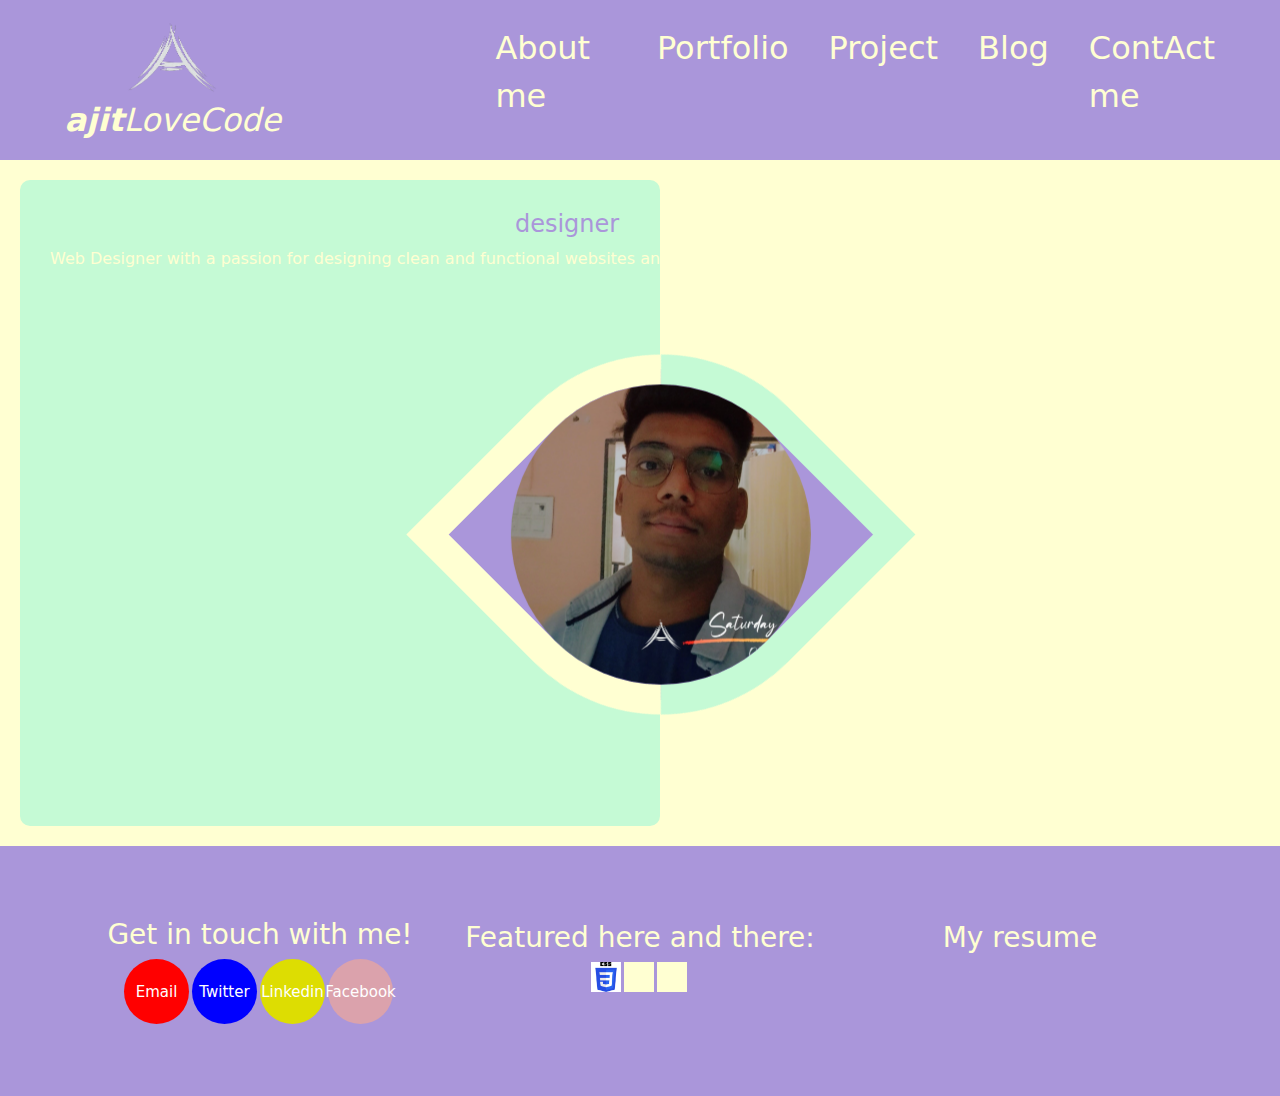
==== index.html @ 59e97722 "push code" ====
<!DOCTYPE html>
<html lang="en">

<head>
    <meta charset="UTF-8">
    <meta name="viewport" content="width=device-width, initial-scale=1.0">
    <title>Document</title>

    <link href="/assets/bootstrap-5.0.2/dist/css/bootstrap.min.css" rel="stylesheet"
        integrity="sha384-EVSTQN3/azprG1Anm3QDgpJLIm9Nao0Yz1ztcQTwFspd3yD65VohhpuuCOmLASjC" crossorigin="anonymous">
    <link rel="stylesheet" href="https://cdnjs.cloudflare.com/ajax/libs/font-awesome/6.5.1/css/all.min.css"
        integrity="sha512-DTOQO9RWCH3ppGqcWaEA1BIZOC6xxalwEsw9c2QQeAIftl+Vegovlnee1c9QX4TctnWMn13TZye+giMm8e2LwA=="
        crossorigin="anonymous" referrerpolicy="no-referrer" />

    <title>Your Page Title</title>
</head>

<link rel="stylesheet" href="\assets\sty\indexImageOverimage.css">
<link rel="stylesheet" href="assets/sty/index.css">

</head>

<body>
    <!-- new navbar -->
    <input hidden type="checkbox" name="menu" id="menu">
    <nav class="navprop">
        <div class="novContent">
            <i class="navLogo" href="#">

                <img src="/assets/img/a.png" alt="Logo" height="80">
                <b>ajit</b>LoveCode
            </i>
            <label for="menu" class="menu-button">
                <i style="font-size: 45PX;" class="fa fa-bars"></i>
            </label>



            <div class="list">
                <ul>
                    <li>
                        <a href="#">About me</a>
                    </li>
                    <li>
                        <a href="#">Portfolio</a>
                    </li>
                    <li>
                        <a href="#">Project</a>
                    </li>
                    <li>
                        <a href="#">Blog</a>
                    </li>
                    <li>
                        <a href="#">ContAct me</a>
                    </li>

                </ul>
            </div>

        </div>



    </nav>
    <!-- end new navbar -->
    <!-- hader Strat -->
    <!-- <nav class="navbar navbar-expand-md navbar-dark navprop">
        <div class="container w-100p">
            <a class="navbar-brand nav-logo" href="#">
                <i>
                    <img src="/assets/img/a.png" alt="Logo" height="80">
                </i>
                <i><b>ajit</b>LoveCode</i>
            </a>

            <button class="navbar-toggler" type="button" data-bs-toggle="collapse"
                data-bs-target="#navbarSupportedContent" aria-controls="navbarSupportedContent" aria-expanded="false"
                aria-label="Toggle navigation">
                <span class="navbar-toggler-icon"></span>
            </button>

            <div style="display: block;z-index: 1;" class="collapse navbar-collapse" id="navbarSupportedContent">
                <ul class="navbar-nav me-auto mt-2 mt-lg-0">
                    <li class="nav-item">
                        <a class="nav-link active" href="#" aria-current="page">About me <span
                                class="visually-hidden">(current)</span></a>
                    </li>
                    <li class="nav-item">
                        <a class="nav-link" href="#">Portfolio</a>
                    </li>
                    <li class="nav-item">
                        <a class="nav-link" href="#">Project</a>
                    </li>
                    <li class="nav-item">
                        <a class="nav-link" href="#">Blog</a>
                    </li>
                    <li class="nav-item">
                        <a class="nav-link" href="#">ContAct me</a>
                    </li>

                </ul>
            </div>
        </div>
    </nav> -->
    <!-- hader End -->



    <!-- img slide strat -->

    <div class="midCon">
        <div class="con-lef">
            <div class="left-text">
                <h4 >designer</h4>
                <p>
                    Web Designer with a passion for designing clean and functional websites and user interfaces. Check
                    out my web design portfolio
                </p> 
            </div>
            <div class="avtar">

                <div class="ajit">
                    <img class="logo" src="assets/img1/a.png" alt="" srcset="">
                    <img class="front-image" src="assets/img1/Ajit2.png" alt="" srcset="">
                    <img class="bg-image" src="assets/img1/Ajit1.jpg" alt="">
                </div>
            </div>

        </div>
    </div>

    <!-- img slide End -->
    <!-- footer strat -->
    <div class="text-white footer">
        <div class="d-flex justify-content-center align-items-center footer-childe">
            <div class="container">
                <div class="row my-auto">
                    <div class="col-md-4 col-sm-12footer-col">
                        <h3 class="justify-content-center  d-flex">Get in touch with me!</h3>
                        <div class="justify-content-center  d-flex">

                            <a href="mailto:palajit29@gmail.com?subject=Subject%20of%20the%20email&body=Body%20of%20the%20email"
                                class="d-flex justify-content-center align-items-center roundB text-white"
                                style="background-color: red;display: contents;">
                                Email

                            </a>
                            <a class="d-flex justify-content-center align-items-center roundB text-white"
                                style="background-color: blue;">
                                Twitter
                            </a>
                            <a class="d-flex justify-content-center align-items-center roundB text-white"
                                style="background-color: rgb(221, 221, 2);">
                                Linkedin
                            </a>
                            <a class="d-flex justify-content-center align-items-center roundB text-white"
                                style="background-color: rgb(219, 162, 172);">
                                Facebook
                            </a>
                        </div>
                    </div>
                    <div class="col-md-4 col-sm-12 footer-col">
                        <h3 class="justify-content-center  d-flex">Featured here and there:</h3>
                        <div class="justify-content-center  d-flex">
                            <div
                                style="background-color: #FFFFD2;height: 30px;width: 30px;margin-right: 3px;display: flex;">
                                <img style="aspect-ratio: 1/1;object-fit: cover;" src="\assets\img\CSS-Logo.jpg" alt="">
                            </div>
                            <div style="background-color: #FFFFD2;height: 30px;width: 30px;margin-right: 3px;"></div>
                            <div style="background-color: #FFFFD2;height: 30px;width: 30px;margin-right: 3px;"></div>
                        </div>
                    </div>
                    <a class="col-md-4 col-sm-12 footer-col">
                        <div class="justify-content-center  d-flex ">
                            <i style="font-size: 50PX;" class="fa fa-star"></i>
                        </div>

                        <h3 class="justify-content-center  d-flex">My resume</h3>
                    </a>
                </div>

            </div>
        </div>
    </div>
    <!-- Footer end -->

    <!-- Optional JavaScript; choose one of the two! -->

    <!-- Option 1: Bootstrap Bundle with Popper -->
    <script src="\assets\scr\main.js"></script>
    <script src="https://cdn.jsdelivr.net/npm/bootstrap@5.0.2/dist/js/bootstrap.bundle.min.js"
        integrity="sha384-MrcW6ZMFYlzcLA8Nl+NtUVF0sA7MsXsP1UyJoMp4YLEuNSfAP+JcXn/tWtIaxVXM"
        crossorigin="anonymous"></script>

</body>

</html>
---- assets/sty/index.css ----
.navprop {
    height: 160px;
    background-color: #AA96DA;
    position: relative;

    flex-direction: column;
    min-width: 100%;
    z-index: 999;
}

.navLogo {
    position: relative;
    font-size: xx-large;
    margin-right: 10%;
    /* background-color: #AA96DA; */

}

.navLogo img {
    filter: brightness() invert();
}

.novContent {

    align-items: center;
    justify-content: center;
    padding: 25px;
    position: relative;
    display: flex;
    width: 100%;
    height: 100%;


}

.novContent ul {
    display: flex;
}

.novContent li {

    font-size: xx-large;
    margin: 0 20px;
}

.menu-button {

    position: relative;

    display: none;
    right: 0;
    top: 0;
}

/* .navLogo::before {
    content: "aaaaa";
    position: relative;
    width: ;
    font-size: xx-large;
    margin-right: 10%;
} */
.midCon {
    
    /* min-height: calc(100vh - 150px); */
    min-height: 686px;
    /* min-height: calc(100vh - 150px); */
    width: 100%;
    background-color: #FFFFD2;
    display: flex;
    overflow: hidden;
}

.con-lef {
    background-color: #C5FAD5;
    margin: 20px;
    width: 50%;
    border-radius: 10px;
    min-width: 350px;
    
    display: flex;
    flex-direction: column
}
.left-text {
    position: absolute;
    display: flex;
    justify-content: center;
    color: #AA96DA;
    flex-direction: column;
    text-align: center;
    
   margin: 30px ;
}
/* @media (max-width: 1000px){

} */

.list ul li{
    text-align: left;
    transition: text-align 500ms;
}
.list ul li:hover {
    text-align: center;
    text-decoration: underline #AA96DA;

    background-color: #C5FAD5;
    border-radius: 15px;
    a {
        color: #AA96DA;
    }
}
@media (max-width: 1000px) {
    .left-text {
        
       margin: 20px 30% 0 30%;
    }
    .avtar {
        position: relative;
        transform-style: preserve-3d;
        /* float: right; */
        border: 30px solid;
        border-color: #C5FAD5 #C5FAD5 #FFFFD2 #FFFFD2;
        transform: rotate(45deg);
        margin: auto 0;
        border-radius: 0 50%;
        margin-left: auto;
        margin-right: -180px;
        background-color: #AA96DA;
    }

    .navLogo {
        /* position: relative; */
        position: relative;
        display: inline;
        flex-direction: row;
        justify-content: left;
        padding-right: 39.38px;

    }

    .navLogo::after {
        margin-right: 39.38px;
    }

    .novContent {
        width: 100%;
        flex-direction: column;
    }

    .navprop {
        padding: 25px;
        position: relative;
        display: flex;
        height: 100%;
        display: grid;
    }

    .navprop li a {
        min-width: max-content;
    }

    
    .list {
        background-color: #AA96DA;
        width: 300px;
        margin-left: calc(100% - 150px);
    }

    .menu-button {
        position: absolute;
        display: block;
        /* left: 50%;*/
        top: 50%;

        padding: 10px;
        border-radius: 15%;
        transform: translate(-50%, -50%);


    }


    .menu-button:hover {
        background-color: #C5FAD5;
    }

    .menu-button:hover i {
        color: #AA96DA;
    }

    /* .list ul {
        position: absolute;
    } */

    .list ul li {
        opacity: 0;
        transition: opacity .5s;
        text-decoration: underline #C5FAD5;
    }

    .list ul {
        position: absolute;
        flex-direction: column;
        height: 0;
        min-height: 0;
        transition: min-height 500ms;
        background-color: #AA96DA;
        border-radius: 0 0 15px 15px;
    }

    #menu:checked~nav .list ul {
        position: absolute;
        background-color: #AA96DA;
        min-height: 250px;
        /* Adjust the max-height to a sufficiently large value */
        margin-top: 0;
    }

    #menu:checked~nav .list ul li {
        opacity: 1;
    }
}



/* brack */
* {
    margin: 0;
    padding: 0;
    text-decoration: none;
    list-style: none;
    box-sizing: border-box;


}

.nev-itam {
    display: flex;
    list-style-type: none;
}

.mid-contant {
    display: flex;
    min-height: calc(100vh - 150px);
    width: 100%;
    background-color: #FFFFD2;

}

body {
    font-family: system-ui, -apple-system, BlinkMacSystemFont, 'Segoe UI', Roboto, Oxygen, Ubuntu, Cantarell, 'Open Sans', 'Helvetica Neue', sans-serif;

    margin: 0;
    padding: 0;
    height: 100%;
    width: 100%;
}

.footer .content {
    display: flex;
    align-items: center;
    justify-content: center;
    margin: 0 auto;
}

@media (min-width: 995px) {
    .navbar-expand-md {
        flex-wrap: nowrap;
        justify-content: flex-start;
    }
}

.menu ul {
    position: relative;
    display: inline-flex;
    list-style-type: none;

    /* transition: all 500ms; */

}

.menu li a {
    color: #FFFFD2;
}

.menu li a:hover {
    background-color: blanchedalmond;
}


.roundB {
    display: flex;
    justify-content: center;
    align-items: center;
    text-decoration: none;
    width: 65px;
    height: 65px;
    border-radius: 100%;
    margin-right: 3px;
    font-size: 15px;
    border-radius: 50%;
    aspect-ratio: 1/1
}

.nav-logo {
    font-size: xx-large;
    margin-right: 10%;
    background-color: #AA96DA;

}

.nav-logo img {
    filter: brightness() invert();
}

.footer {
    width: 100%;
    background-color: #AA96DA;
    color: #FFFFD2;

}

.footer-childe {
    min-height: 250px;
}

.footer h3,
a,
p,
i {
    color: #FFFFD2;
    text-decoration: none;
    text-align: center;
}

.footer-col {
    margin: 3px 0;
}
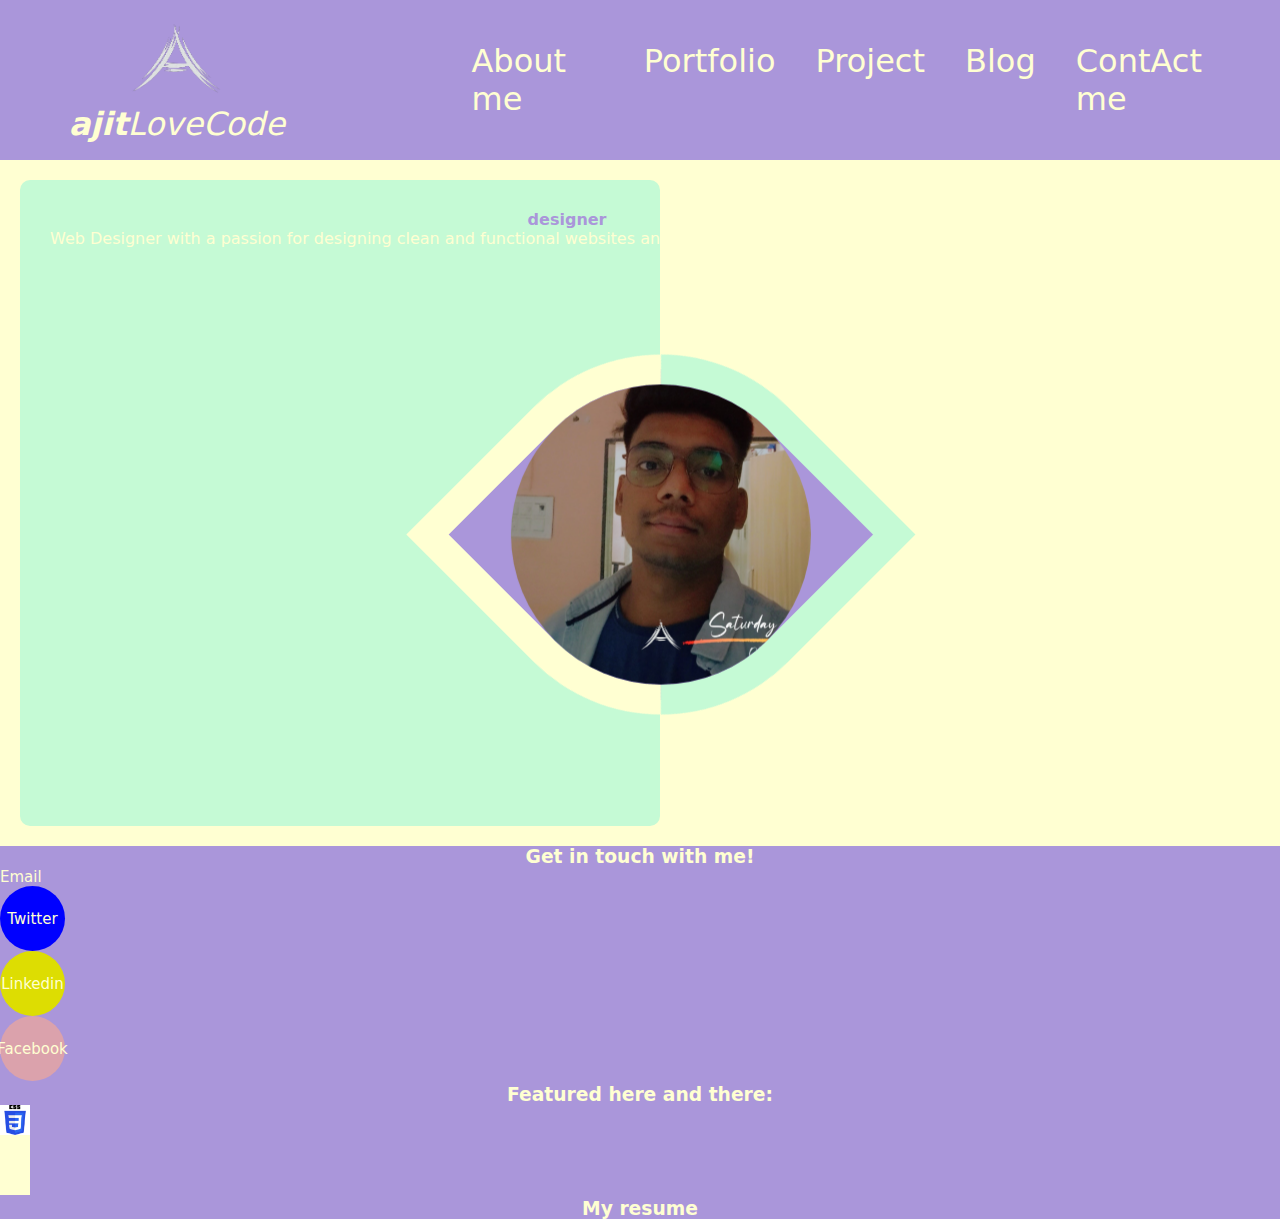
==== commit 5086a548: "LINK OF BOOT STRAP" ====
--- a/index.html
+++ b/index.html
@@ -6,8 +6,10 @@
     <meta name="viewport" content="width=device-width, initial-scale=1.0">
     <title>Document</title>
 
-    <link href="/assets/bootstrap-5.0.2/dist/css/bootstrap.min.css" rel="stylesheet"
-        integrity="sha384-EVSTQN3/azprG1Anm3QDgpJLIm9Nao0Yz1ztcQTwFspd3yD65VohhpuuCOmLASjC" crossorigin="anonymous">
+    <!-- <link href="/assets/bootstrap-5.0.2/dist/css/bootstrap.min.css" rel="stylesheet"
+        integrity="sha384-EVSTQN3/azprG1Anm3QDgpJLIm9Nao0Yz1ztcQTwFspd3yD65VohhpuuCOmLASjC" crossorigin="anonymous"> -->
+    <link href="https://cdn.jsdelivr.net/npm/bootstrap@5.0.2/dist/css/bootstrap.min.css" rel="stylesheet" integrity="sha384-EVSTQN3/azprG1Anm3QDgpJLIm9Nao0Yz1ztcQTwFspd3yD65VohhpuuCOmLASjC" crossorigin="anonymous">
+
     <link rel="stylesheet" href="https://cdnjs.cloudflare.com/ajax/libs/font-awesome/6.5.1/css/all.min.css"
         integrity="sha512-DTOQO9RWCH3ppGqcWaEA1BIZOC6xxalwEsw9c2QQeAIftl+Vegovlnee1c9QX4TctnWMn13TZye+giMm8e2LwA=="
         crossorigin="anonymous" referrerpolicy="no-referrer" />
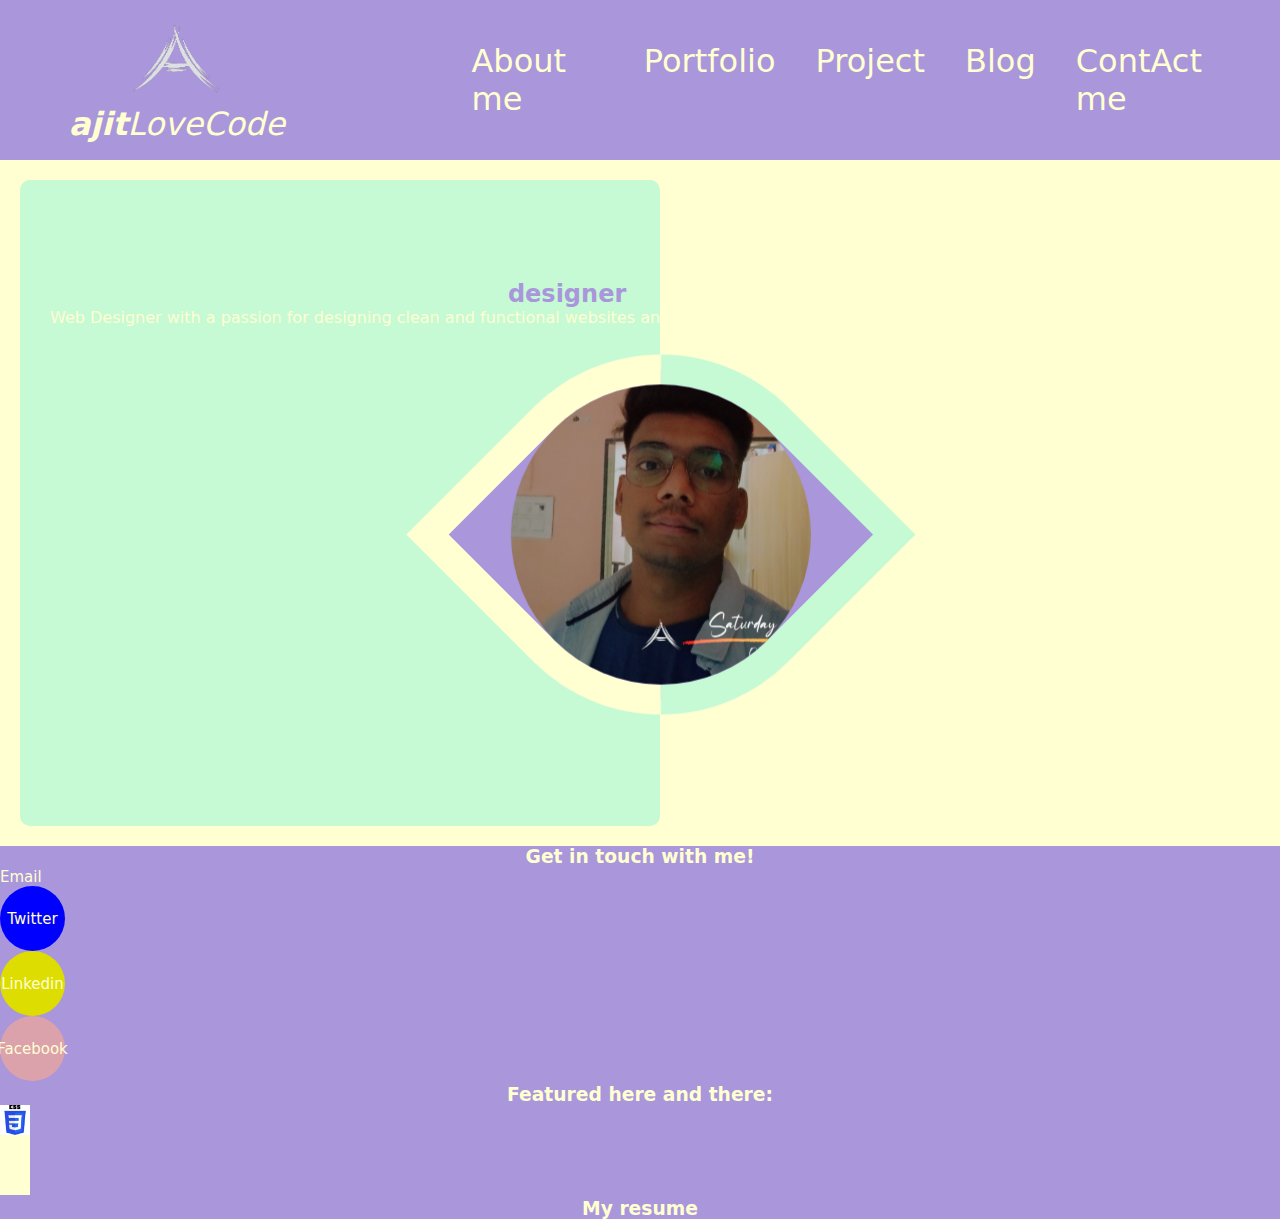
==== commit a3882173: "Update index.html" ====
--- a/index.html
+++ b/index.html
@@ -6,18 +6,18 @@
     <meta name="viewport" content="width=device-width, initial-scale=1.0">
     <title>Document</title>
 
-    <!-- <link href="/assets/bootstrap-5.0.2/dist/css/bootstrap.min.css" rel="stylesheet"
+    <!-- <link href="assets/bootstrap-5.0.2/dist/css/bootstrap.min.css" rel="stylesheet"
         integrity="sha384-EVSTQN3/azprG1Anm3QDgpJLIm9Nao0Yz1ztcQTwFspd3yD65VohhpuuCOmLASjC" crossorigin="anonymous"> -->
     <link href="https://cdn.jsdelivr.net/npm/bootstrap@5.0.2/dist/css/bootstrap.min.css" rel="stylesheet" integrity="sha384-EVSTQN3/azprG1Anm3QDgpJLIm9Nao0Yz1ztcQTwFspd3yD65VohhpuuCOmLASjC" crossorigin="anonymous">
 
     <link rel="stylesheet" href="https://cdnjs.cloudflare.com/ajax/libs/font-awesome/6.5.1/css/all.min.css"
         integrity="sha512-DTOQO9RWCH3ppGqcWaEA1BIZOC6xxalwEsw9c2QQeAIftl+Vegovlnee1c9QX4TctnWMn13TZye+giMm8e2LwA=="
         crossorigin="anonymous" referrerpolicy="no-referrer" />
-
+    <link rel="stylesheet" href="assets/sty/main.css">
     <title>Your Page Title</title>
 </head>
 
-<link rel="stylesheet" href="\assets\sty\indexImageOverimage.css">
+<link rel="stylesheet" href="assets/sty/indexImageOverimage.css">
 <link rel="stylesheet" href="assets/sty/index.css">
 
 </head>
@@ -29,7 +29,7 @@
         <div class="novContent">
             <i class="navLogo" href="#">
 
-                <img src="/assets/img/a.png" alt="Logo" height="80">
+                <img src="assets/img/a.png" alt="Logo" height="80">
                 <b>ajit</b>LoveCode
             </i>
             <label for="menu" class="menu-button">
@@ -65,46 +65,6 @@
 
     </nav>
     <!-- end new navbar -->
-    <!-- hader Strat -->
-    <!-- <nav class="navbar navbar-expand-md navbar-dark navprop">
-        <div class="container w-100p">
-            <a class="navbar-brand nav-logo" href="#">
-                <i>
-                    <img src="/assets/img/a.png" alt="Logo" height="80">
-                </i>
-                <i><b>ajit</b>LoveCode</i>
-            </a>
-
-            <button class="navbar-toggler" type="button" data-bs-toggle="collapse"
-                data-bs-target="#navbarSupportedContent" aria-controls="navbarSupportedContent" aria-expanded="false"
-                aria-label="Toggle navigation">
-                <span class="navbar-toggler-icon"></span>
-            </button>
-
-            <div style="display: block;z-index: 1;" class="collapse navbar-collapse" id="navbarSupportedContent">
-                <ul class="navbar-nav me-auto mt-2 mt-lg-0">
-                    <li class="nav-item">
-                        <a class="nav-link active" href="#" aria-current="page">About me <span
-                                class="visually-hidden">(current)</span></a>
-                    </li>
-                    <li class="nav-item">
-                        <a class="nav-link" href="#">Portfolio</a>
-                    </li>
-                    <li class="nav-item">
-                        <a class="nav-link" href="#">Project</a>
-                    </li>
-                    <li class="nav-item">
-                        <a class="nav-link" href="#">Blog</a>
-                    </li>
-                    <li class="nav-item">
-                        <a class="nav-link" href="#">ContAct me</a>
-                    </li>
-
-                </ul>
-            </div>
-        </div>
-    </nav> -->
-    <!-- hader End -->
 
 
 
@@ -112,13 +72,15 @@
 
     <div class="midCon">
         <div class="con-lef">
-            <div class="left-text">
-                <h4 >designer</h4>
-                <p>
+            
+            <div style="margin-top: 100px;"  class="left-text position-r">
+                <h2 class="uderline mb-10">designer</h2>
+                <p class="text-purple">
                     Web Designer with a passion for designing clean and functional websites and user interfaces. Check
                     out my web design portfolio
                 </p> 
             </div>
+            
             <div class="avtar">
 
                 <div class="ajit">
@@ -166,7 +128,7 @@
                         <div class="justify-content-center  d-flex">
                             <div
                                 style="background-color: #FFFFD2;height: 30px;width: 30px;margin-right: 3px;display: flex;">
-                                <img style="aspect-ratio: 1/1;object-fit: cover;" src="\assets\img\CSS-Logo.jpg" alt="">
+                                <img style="aspect-ratio: 1/1;object-fit: cover;" src="assets/img/CSS-Logo.jpg" alt="">
                             </div>
                             <div style="background-color: #FFFFD2;height: 30px;width: 30px;margin-right: 3px;"></div>
                             <div style="background-color: #FFFFD2;height: 30px;width: 30px;margin-right: 3px;"></div>
@@ -189,11 +151,13 @@
     <!-- Optional JavaScript; choose one of the two! -->
 
     <!-- Option 1: Bootstrap Bundle with Popper -->
-    <script src="\assets\scr\main.js"></script>
+    <script src="assets/scr/main.js"></script>
     <script src="https://cdn.jsdelivr.net/npm/bootstrap@5.0.2/dist/js/bootstrap.bundle.min.js"
         integrity="sha384-MrcW6ZMFYlzcLA8Nl+NtUVF0sA7MsXsP1UyJoMp4YLEuNSfAP+JcXn/tWtIaxVXM"
         crossorigin="anonymous"></script>
-
+        <script>
+            alert("sorry for inconvenience. I am updating my design. It will complete soon")
+        </script>
 </body>
 
-</html>+</html>
--- a/assets/sty/main.css
+++ b/assets/sty/main.css
@@ -0,0 +1,105 @@
+:root {
+    --timing: 400ms;
+    --rotation: 20deg;
+  }
+  
+ 
+  
+  img {
+    max-width: 100%;
+  }
+  
+  .ajit {
+    width: 300px;
+    aspect-ratio: 9 / 16;
+    /* background-image: url("/assets/ajit-on-dagobah.jpg"); */
+    position: relative;
+    transform-style: preserve-3d;
+    transition: rotate var(--timing) ease;
+  }
+  
+  .ajit:hover {
+    rotate: x var(--rotation);
+  }
+  
+  .ajit::before {
+    content: "";
+    position: absolute;
+    inset: 0;
+    z-index: 100;
+    background-image: radial-gradient(circle, transparent 150px, black);
+    opacity: 0;
+    transition: opacity var(--timing);
+  }
+  
+  .ajit:hover::before {
+    opacity: 1;
+  }
+  
+  .ajit::after {
+    content: "";
+    position: absolute;
+    inset: 80% 0.5rem 0.5rem;
+    translate: 0;
+    transform: translateZ(-100px);
+    background: black;
+    filter: blur(1rem);
+    /* z-index: 1; */
+    transition: rotate var(--timing), translate var(--timing);
+  }
+  
+  .ajit:hover::after {
+    rotate: x calc(var(--rotation) * -1);
+    translate: 0 60px;
+  }
+  
+  .bg-image {
+    position: absolute;
+    z-index: 10;
+    height: 100%;
+    object-fit: cover;
+    object-position: -150px center;
+  }
+  
+  .logo,
+  .front-image {
+    position: absolute;
+  }
+  
+  .logo {
+    z-index: 1000;
+    filter: invert(1);
+    width: 65%;
+    margin-inline: auto;
+    inset: auto 0 2rem;
+    transform: translateY(0rem) translateZ(20px);
+    transition: var(--timing);
+  }
+  
+  .ajit:hover .logo {
+    transform: translateY(-2rem) translateZ(20px);
+    rotate: x calc(var(--rotation) * -1);
+  }
+  
+  .front-image {
+    scale: 1.125;
+    transform-origin: bottom;
+    opacity: 0;
+    z-index: 100;
+    transition: var(--timing);
+  }
+  
+  .ajit:hover .front-image {
+    opacity: 1;
+    transform: translateY(-2rem) translateZ(-10px);
+    rotate: x calc(var(--rotation) * -1);
+  }
+  
+  .inspiration {
+    font-family: system-ui;
+    text-align: center;
+    max-width: 25ch;
+    margin-block-start: 3rem;
+    margin-inline: auto;
+  }
+  --- a/assets/sty/indexImageOverimage.css
+++ b/assets/sty/indexImageOverimage.css
@@ -0,0 +1,148 @@
+:root {
+  --timing: 400ms;
+  --rotation: 20deg;
+}
+
+
+
+img {
+  max-width: 100%;
+}
+
+.avtar {
+  position: absolute;
+  transform-style: preserve-3d;
+  /* float: right; */
+
+  border: 30px solid;
+  border-color: #C5FAD5 #C5FAD5 #FFFFD2 #FFFFD2;
+  transform: rotate(45deg) translate(-50%, calc(-50% + 225px));
+  margin: auto 0;
+  border-radius: 50% 0;
+  top: 50%;
+  left: 50%;
+  /* margin-left: calc(50% - 180px); */
+  margin-right: -180px;
+  background-color: #AA96DA;
+  transition: border-radius var(--timing) ease;
+}
+
+
+
+.ajit {
+
+  width: 300px;
+  aspect-ratio: 1/1;
+  /* background-image: url("/assets/ajit-on-dagobah.jpg"); */
+  position: relative;
+  transform-style: preserve-3d;
+  transform: rotate(-45deg);
+  transition: rotate var(--timing) ease;
+
+  transition: transform 300ms ease;
+}
+
+.ajit:hover .bg-image {
+  transform: translateZ(0) rotate(1080deg);
+  /* rotate: x var(--rotation); */
+}
+
+.ajit::before {
+  content: "";
+  position: absolute;
+  inset: 0;
+  z-index: 100;
+  width: 100%;
+  height: 100%;
+  object-fit: cover;
+  background-image: radial-gradient(circle, transparent, black);
+  opacity: 0;
+  transition: opacity var(--timing);
+  border-radius: 50%;
+}
+
+.ajit:hover::before {
+  opacity: 1;
+}
+
+.ajit::after {
+  content: "";
+  position: absolute;
+  inset: 80% 0.5rem 0.5rem;
+  translate: 0;
+  transform: translateZ(-100px);
+  background: #514a61;
+  filter: blur(1rem);
+  opacity: 0;
+  transition: rotate var(--timing), translate var(--timing);
+}
+
+.ajit:hover::after {
+  opacity: 1;
+}
+
+.ajit:hover::after {
+  rotate: x calc(var(--rotation) * -1);
+  translate: 0 60px;
+}
+
+
+.bg-image {
+  position: absolute;
+  z-index: 10;
+  width: 100%;
+  height: 100%;
+  object-fit: cover;
+  object-position: center;
+  overflow: overlay;
+  border-radius: 50%;
+
+  transition: transform var(--timing) ease;
+}
+
+.logo,
+.front-image {
+  position: absolute;
+}
+
+.logo {
+  z-index: 1000;
+  filter: invert(1);
+  width: 15%;
+  margin-inline: auto;
+  inset: auto 0 2rem;
+  transform: translateY(0rem) translateZ(20px);
+  transition: var(--timing);
+}
+
+.ajit:hover .logo {
+  transform: translateY(-2rem) translateZ(89px);
+  rotate: x calc(var(--rotation) * -1);
+}
+
+.front-image {
+  position: absolute;
+  scale: 1.125;
+  transform-origin: bottom;
+  opacity: 0;
+  z-index: 100;
+  transition: var(--timing);
+  width: 70%;
+  margin-left: 45px;
+  bottom: 0;
+}
+
+.ajit:hover .front-image {
+  opacity: 1;
+  transform: translateY(-2rem) translateZ(-10px);
+  rotate: x calc(var(--rotation) * -1);
+  overflow: visible;
+}
+
+.inspiration {
+  font-family: system-ui;
+  text-align: center;
+  max-width: 25ch;
+  margin-block-start: 3rem;
+  margin-inline: auto;
+}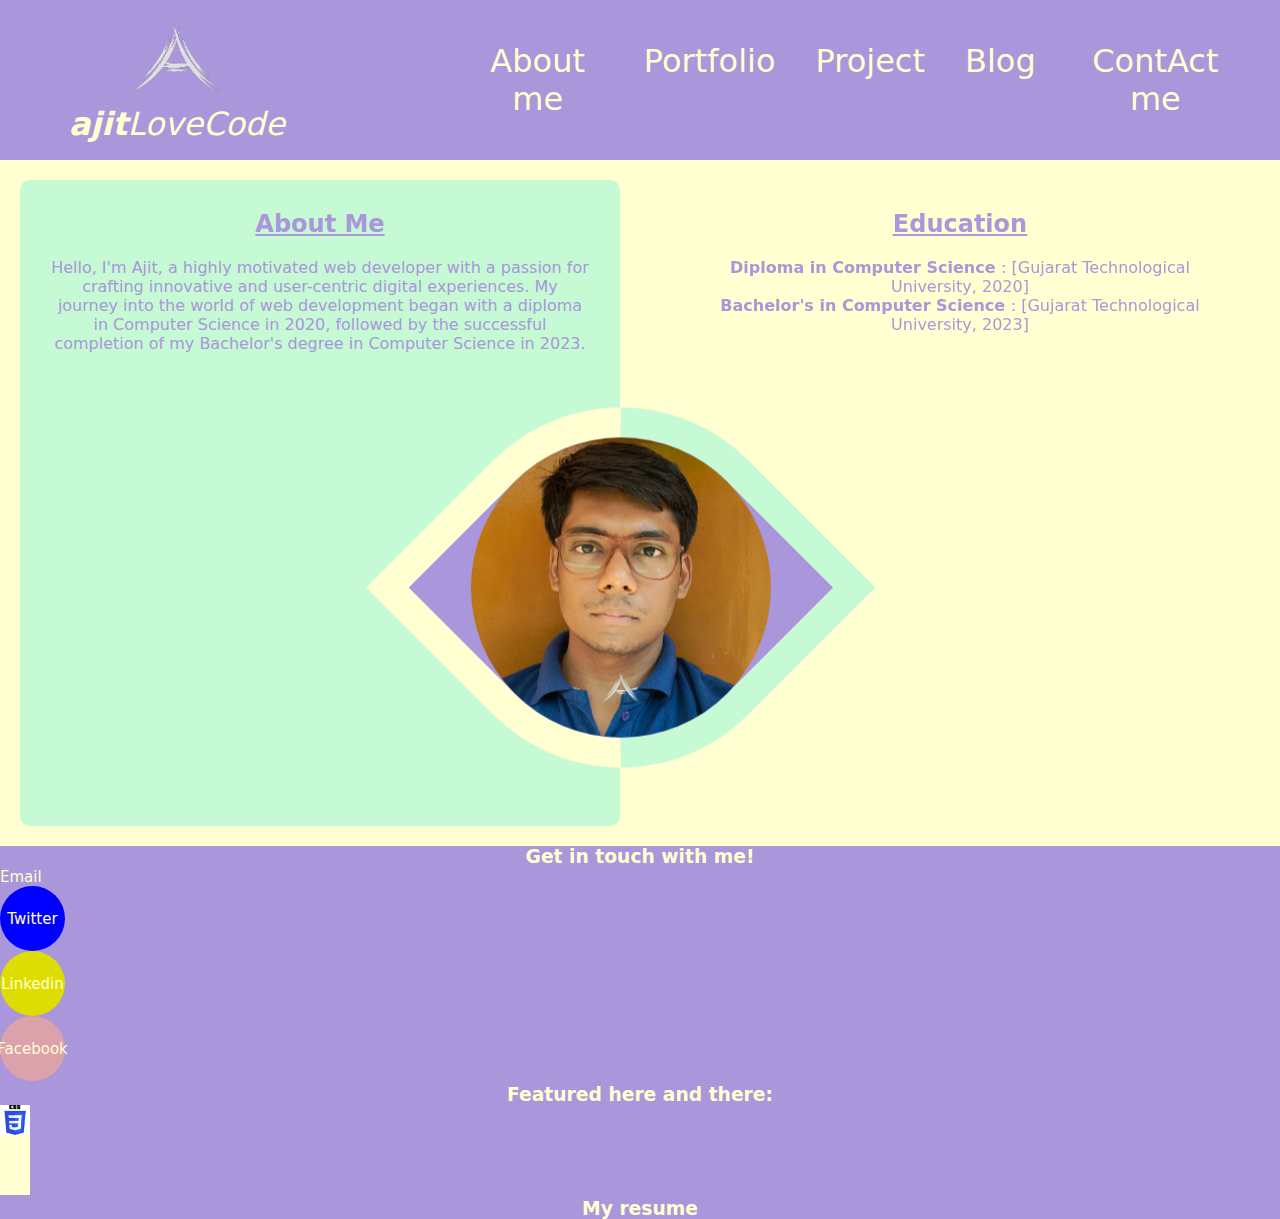
==== commit a1caec5c: "crect the about link" ====
--- a/index.html
+++ b/index.html
@@ -41,7 +41,7 @@
             <div class="list">
                 <ul>
                     <li>
-                        <a href="#">About me</a>
+                        <a href="about.html">About me</a>
                     </li>
                     <li>
                         <a href="#">Portfolio</a>
@@ -72,24 +72,38 @@
 
     <div class="midCon">
         <div class="con-lef">
-            
-            <div style="margin-top: 100px;"  class="left-text position-r">
-                <h2 class="uderline mb-10">designer</h2>
+            <div class="left-text position-r">
+                <h2 class="uderline mb-10">About Me</h2>
                 <p class="text-purple">
-                    Web Designer with a passion for designing clean and functional websites and user interfaces. Check
-                    out my web design portfolio
+                    Hello, I'm Ajit, a highly motivated web developer with a passion for crafting innovative and user-centric digital experiences. My journey into the world of web development began with a diploma in Computer Science in 2020, followed by the successful completion of my Bachelor's degree in Computer Science in 2023.
                 </p> 
             </div>
             
             <div class="avtar">
-
                 <div class="ajit">
                     <img class="logo" src="assets/img1/a.png" alt="" srcset="">
                     <img class="front-image" src="assets/img1/Ajit2.png" alt="" srcset="">
-                    <img class="bg-image" src="assets/img1/Ajit1.jpg" alt="">
+                    <img style="object-position: 0 -6px;" class="bg-image" src="assets/img/officeavtar.jpg" alt="">
                 </div>
             </div>
 
+        </div>
+        <div style="background-color: transparent;" class="con-lef">
+            <div  class="left-text position-r">
+                <h2 class="uderline mb-10">Education</h2>
+                <p class="text-purple">
+                    <b>
+                        Diploma in Computer Science
+                    </b>
+                    : [Gujarat Technological University, 2020]
+                </p>  
+                <p class="text-purple">
+                    <b>
+                        Bachelor's in Computer Science
+                    </b>
+                    : [Gujarat Technological University, 2023]
+                </p>
+            </div>
         </div>
     </div>
 
@@ -155,9 +169,9 @@
     <script src="https://cdn.jsdelivr.net/npm/bootstrap@5.0.2/dist/js/bootstrap.bundle.min.js"
         integrity="sha384-MrcW6ZMFYlzcLA8Nl+NtUVF0sA7MsXsP1UyJoMp4YLEuNSfAP+JcXn/tWtIaxVXM"
         crossorigin="anonymous"></script>
-        <script>
+        <!-- <script>
             alert("sorry for inconvenience. I am updating my design. It will complete soon")
-        </script>
+        </script> -->
 </body>
 
-</html>
+</html>--- a/assets/sty/main.css
+++ b/assets/sty/main.css
@@ -1,105 +1,13 @@
-:root {
-    --timing: 400ms;
-    --rotation: 20deg;
+  .position-r{
+    position: relative !important;
   }
-  
- 
-  
-  img {
-    max-width: 100%;
+  .text-purple {
+    color: #AA96DA;
   }
-  
-  .ajit {
-    width: 300px;
-    aspect-ratio: 9 / 16;
-    /* background-image: url("/assets/ajit-on-dagobah.jpg"); */
-    position: relative;
-    transform-style: preserve-3d;
-    transition: rotate var(--timing) ease;
+  .uderline {
+    text-decoration: underline;
   }
-  
-  .ajit:hover {
-    rotate: x var(--rotation);
-  }
-  
-  .ajit::before {
-    content: "";
-    position: absolute;
-    inset: 0;
-    z-index: 100;
-    background-image: radial-gradient(circle, transparent 150px, black);
-    opacity: 0;
-    transition: opacity var(--timing);
-  }
-  
-  .ajit:hover::before {
-    opacity: 1;
-  }
-  
-  .ajit::after {
-    content: "";
-    position: absolute;
-    inset: 80% 0.5rem 0.5rem;
-    translate: 0;
-    transform: translateZ(-100px);
-    background: black;
-    filter: blur(1rem);
-    /* z-index: 1; */
-    transition: rotate var(--timing), translate var(--timing);
-  }
-  
-  .ajit:hover::after {
-    rotate: x calc(var(--rotation) * -1);
-    translate: 0 60px;
-  }
-  
-  .bg-image {
-    position: absolute;
-    z-index: 10;
-    height: 100%;
-    object-fit: cover;
-    object-position: -150px center;
-  }
-  
-  .logo,
-  .front-image {
-    position: absolute;
-  }
-  
-  .logo {
-    z-index: 1000;
-    filter: invert(1);
-    width: 65%;
-    margin-inline: auto;
-    inset: auto 0 2rem;
-    transform: translateY(0rem) translateZ(20px);
-    transition: var(--timing);
-  }
-  
-  .ajit:hover .logo {
-    transform: translateY(-2rem) translateZ(20px);
-    rotate: x calc(var(--rotation) * -1);
-  }
-  
-  .front-image {
-    scale: 1.125;
-    transform-origin: bottom;
-    opacity: 0;
-    z-index: 100;
-    transition: var(--timing);
-  }
-  
-  .ajit:hover .front-image {
-    opacity: 1;
-    transform: translateY(-2rem) translateZ(-10px);
-    rotate: x calc(var(--rotation) * -1);
-  }
-  
-  .inspiration {
-    font-family: system-ui;
-    text-align: center;
-    max-width: 25ch;
-    margin-block-start: 3rem;
-    margin-inline: auto;
-  }
-  +
+  .mb-10 {
+    margin-bottom: 20px;
+  }--- a/assets/sty/indexImageOverimage.css
+++ b/assets/sty/indexImageOverimage.css
@@ -8,8 +8,14 @@
 img {
   max-width: 100%;
 }
-
+/* #AA96DA,#FFFFD2 and #C5FAD5 */
+@keyframes border {
+  0% {border-radius: 50% 0;}
+  50% {border-radius: 0 50% 50%;}
+  100% {border-radius: 50% 0;}
+}
 .avtar {
+  animation: border 5s infinite ease;
   position: absolute;
   transform-style: preserve-3d;
   /* float: right; */
@@ -22,7 +28,7 @@
   top: 50%;
   left: 50%;
   /* margin-left: calc(50% - 180px); */
-  margin-right: -180px;
+  margin-left: -40px;
   background-color: #AA96DA;
   transition: border-radius var(--timing) ease;
 }
@@ -145,4 +151,41 @@
   max-width: 25ch;
   margin-block-start: 3rem;
   margin-inline: auto;
+}
+
+.about-profile {
+  
+  margin: 15px auto;
+}
+.about-profile-cont {
+  width: 290px;
+  border-radius: 10px;
+  aspect-ratio: 1/1.2;
+  overflow: hidden;
+  transition: all 1s;
+}
+.about-profile-pic {
+  border-radius: 10px;
+  
+  object-fit: cover;
+  object-position: top;
+  overflow: hidden;
+  transition: all .5s;
+}
+.about-profile > h3 {
+  color: white;
+  background-color: #AA96DA ;
+  text-align: center;
+  padding: 10px;
+  width: 70%;
+  margin: 0 auto;
+  transform: translateY(-27px);
+  border-radius: 10px;
+  transition: all 1s;
+}
+.about-profile:hover > h3 {
+  transform: translateY(-47px)  scale(1.3);
+}
+.about-profile:hover img {
+  transform: scale(1.2);
 }--- a/assets/sty/index.css
+++ b/assets/sty/index.css
@@ -40,7 +40,8 @@
 .novContent li {
 
     font-size: xx-large;
-    margin: 0 20px;
+    padding: 0 15px;
+    margin: 0 5px;
 }
 
 .menu-button {
@@ -60,7 +61,7 @@
     margin-right: 10%;
 } */
 .midCon {
-    
+    position: relative;
     /* min-height: calc(100vh - 150px); */
     min-height: 686px;
     /* min-height: calc(100vh - 150px); */
@@ -95,26 +96,47 @@
 } */
 
 .list ul li{
-    text-align: left;
-    transition: text-align 500ms;
+    text-align: center;
+    border-radius: 15px;
+    transition: text-align 500ms,background-color 500ms ease;
+    
+    a {
+        min-height: 100%;
+    }
 }
 .list ul li:hover {
-    text-align: center;
+    
     text-decoration: underline #AA96DA;
-
     background-color: #C5FAD5;
-    border-radius: 15px;
+    cursor: pointer;
     a {
         color: #AA96DA;
+        
+    }
+}
+@media (max-width: 766px){
+    .midCon {
+        flex-direction: column;
+    }
+    .con-lef {
+        width: 90%;
     }
 }
 @media (max-width: 1000px) {
+    .con-lef p {
+        text-align: justify;
+    }
+    .novContent li {
+        padding: 0 15px;
+        margin: 4px 5px;
+    }
     .left-text {
         
        margin: 20px 30% 0 30%;
     }
     .avtar {
-        position: relative;
+        display: none;
+        position: static;
         transform-style: preserve-3d;
         /* float: right; */
         border: 30px solid;
@@ -123,7 +145,6 @@
         margin: auto 0;
         border-radius: 0 50%;
         margin-left: auto;
-        margin-right: -180px;
         background-color: #AA96DA;
     }
 
@@ -210,7 +231,7 @@
     #menu:checked~nav .list ul {
         position: absolute;
         background-color: #AA96DA;
-        min-height: 250px;
+        min-height: 290px;
         /* Adjust the max-height to a sufficiently large value */
         margin-top: 0;
     }
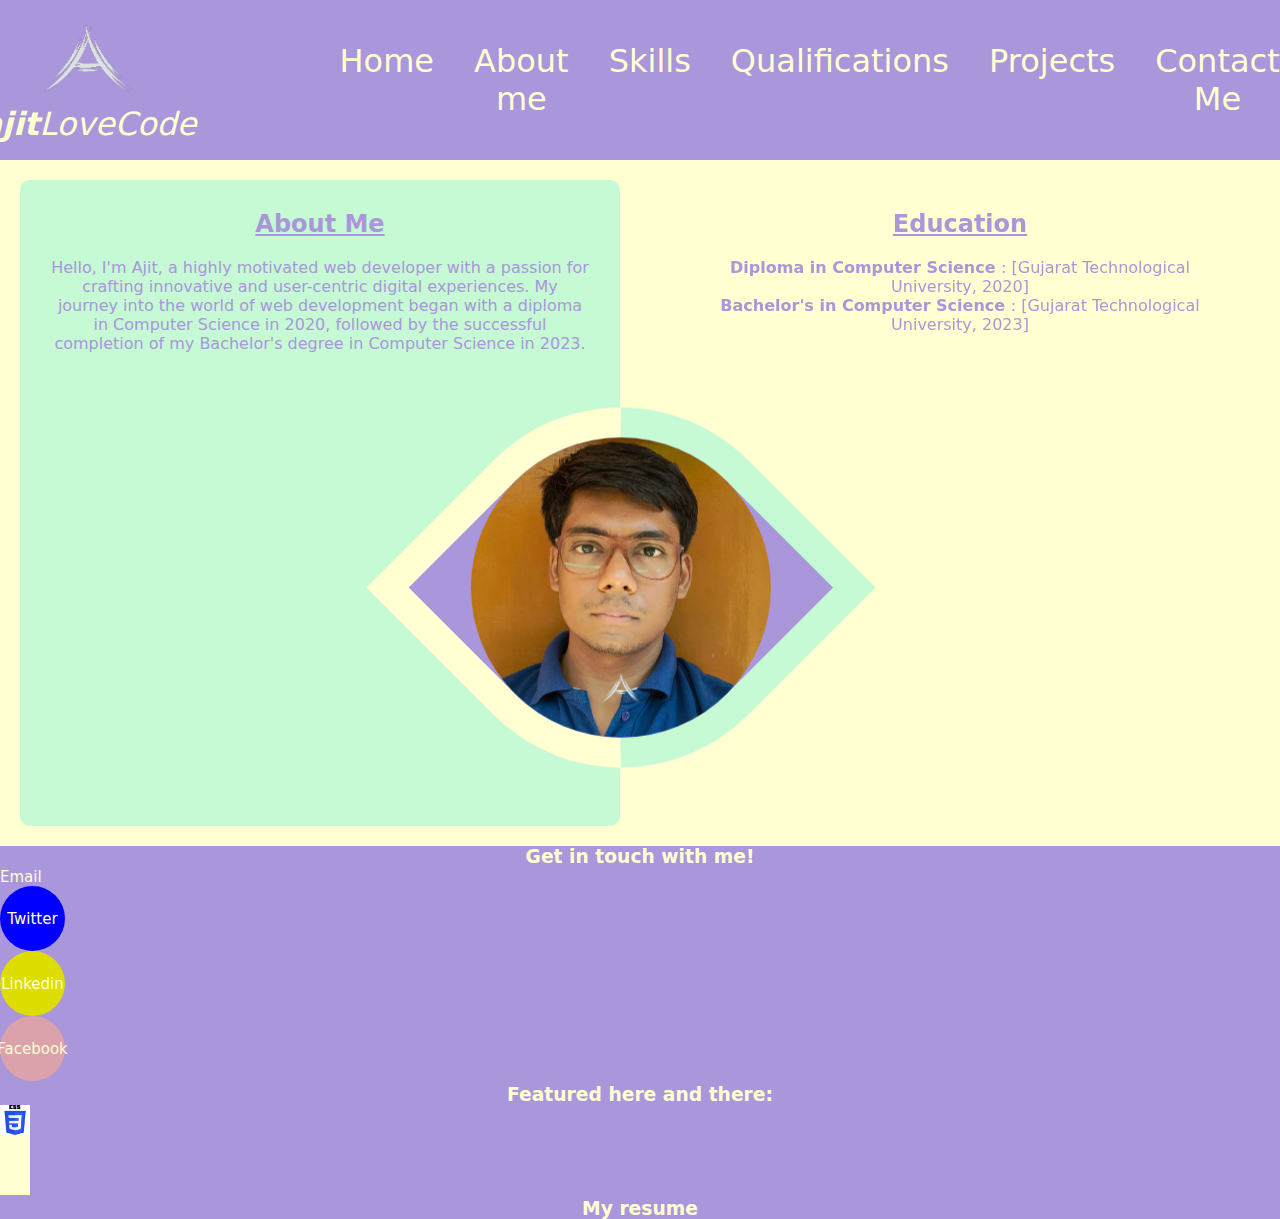
==== commit 17cf898c: "new bar update" ====
--- a/index.html
+++ b/index.html
@@ -27,7 +27,7 @@
     <input hidden type="checkbox" name="menu" id="menu">
     <nav class="navprop">
         <div class="novContent">
-            <i class="navLogo" href="#">
+            <i class="navLogo" href="/">
 
                 <img src="assets/img/a.png" alt="Logo" height="80">
                 <b>ajit</b>LoveCode
@@ -41,19 +41,22 @@
             <div class="list">
                 <ul>
                     <li>
+                        <a href="/">Home</a>
+                    </li>
+                    <li>
                         <a href="about.html">About me</a>
                     </li>
                     <li>
-                        <a href="#">Portfolio</a>
+                        <a href="skills.html">Skills</a>
                     </li>
                     <li>
-                        <a href="#">Project</a>
+                        <a href="qualifications.html">Qualifications</a>
                     </li>
                     <li>
-                        <a href="#">Blog</a>
+                        <a href="projects.html">Projects</a>
                     </li>
                     <li>
-                        <a href="#">ContAct me</a>
+                        <a href="contact.html">Contact Me</a>
                     </li>
 
                 </ul>
